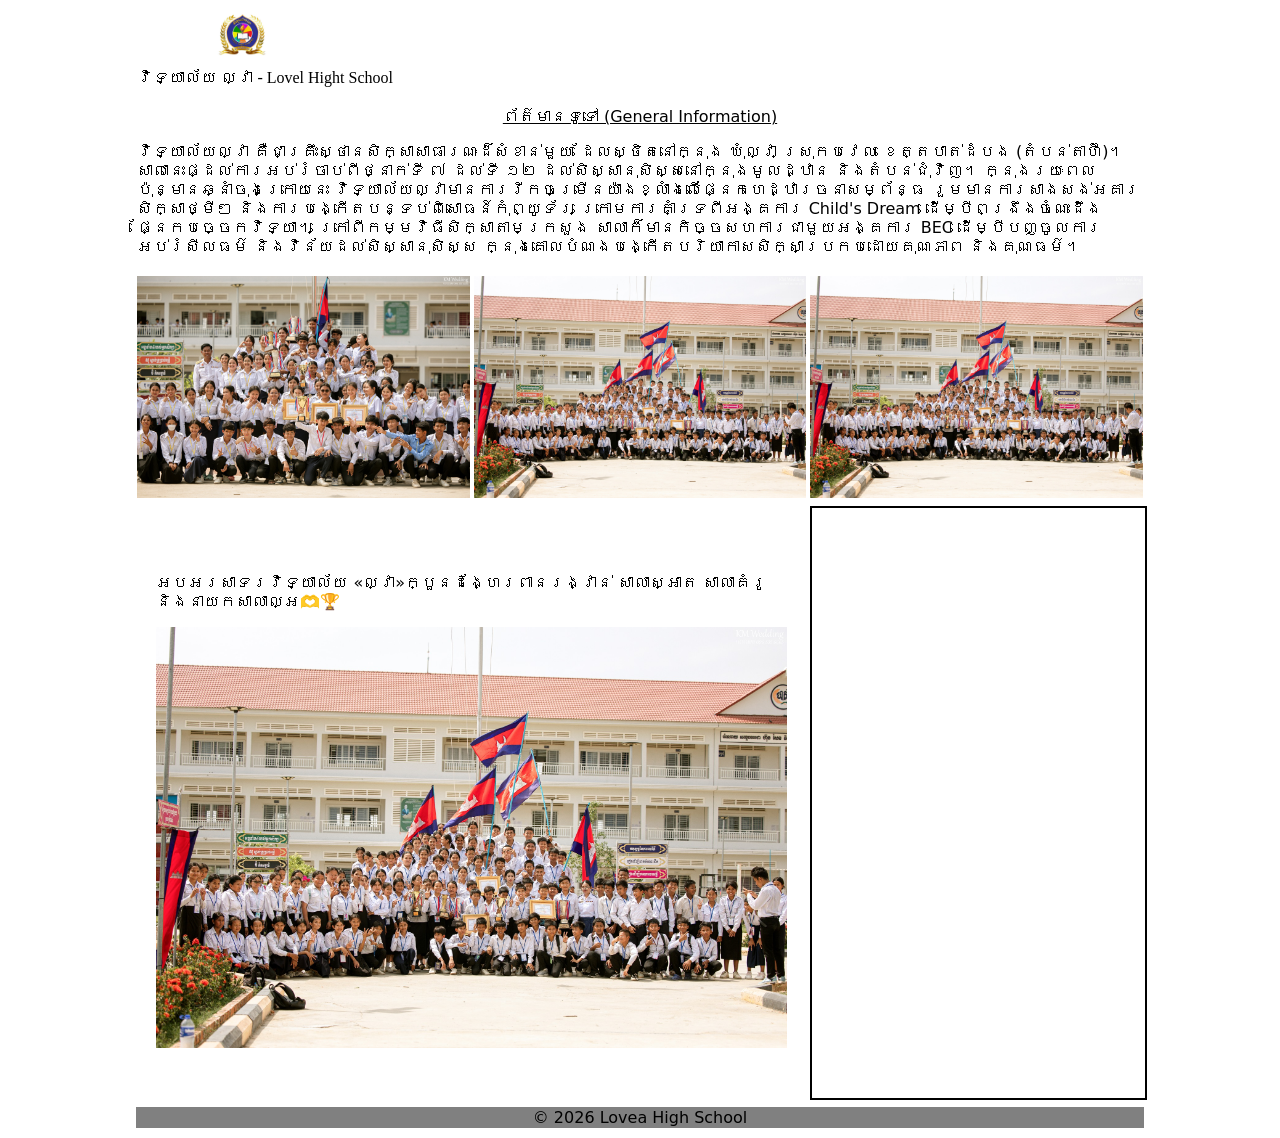
==== index.html @ 881cc549 "hi" ====
<!DOCTYPE html>
<html lang="en">
<head>
    <meta charset="UTF-8">
    <meta name="viewport" content="width=device-width, initial-scale=1.0">
    <title>វិទ្យាល័យល្វា-Lovea Hight School</title>
    <link rel="stylesheet" href="css/style.css">
</head>
<body>
    <table border="0" cellpandding="5" align="center" width="80%">
        <tr>
            <td colspan="4">
                <img src="image/logo_school.jpg" alt="No Image" style="width: 50px; padding-left: 80px;">
            </td>
        </tr>
        <tr>
            <td colspan="4"​ style="font-size: 16px; font-family: 'Khmer M1';">វិទ្យាល័យ ល្វា​ - Lovel Hight School</td>
        </tr>
        <tr>
            <td colspan="4">
                <p class="detail">ព័ត៌មានទូទៅ (General Information)</p>
                <p class="detail01">វិទ្យាល័យល្វា គឺជាគ្រឹះស្ថានសិក្សាសាធារណៈដ៏សំខាន់មួយ ដែលស្ថិតនៅក្នុង ឃុំល្វា ស្រុកបវេល ខេត្តបាត់ដំបង (តំបន់តាហ៊ី)។ សាលានេះផ្ដល់ការអប់រំចាប់ពីថ្នាក់ទី ៧ ដល់ទី ១២ ដល់សិស្សានុសិស្សនៅក្នុងមូលដ្ឋាន និងតំបន់ជុំវិញ។ ក្នុងរយៈពេលប៉ុន្មានឆ្នាំចុងក្រោយនេះ វិទ្យាល័យល្វាមានការរីកចម្រើនយ៉ាងខ្លាំងលើផ្នែកហេដ្ឋារចនាសម្ព័ន្ធ រួមមានការសាងសង់អគារសិក្សាថ្មីៗ និងការបង្កើតបន្ទប់ពិសោធន៍កុំព្យូទ័រ ក្រោមការគាំទ្រពីអង្គការ Child's Dream ដើម្បីពង្រឹងចំណេះដឹងផ្នែកបច្ចេកវិទ្យា។ ក្រៅពីកម្មវិធីសិក្សាតាមក្រសួង សាលាក៏មានកិច្ចសហការជាមួយអង្គការ BEC ដើម្បីបញ្ចូលការអប់រំសីលធម៌ និងវិន័យដល់សិស្សានុសិស្ស ក្នុងគោលបំណងបង្កើតបរិយាកាសសិក្សាប្រកបដោយគុណភាព និងគុណធម៌។</p>
            </td>
        </tr>
        <tr>
            <td>
                <img src="image/detail.jpg" alt="No Image">
            </td>
            <td>
                <img src="image/detail01.jpg" alt="No Image">
            </td>
            <td>
                <img src="image/detail01.jpg" alt="No Image">
            </td>
        </tr>
        <tr>
            <td colspan="2" style="padding: 20px;">
                <p>អបអរសាទរវិទ្យាល័យ «ល្វា»ក្បួនដង្ហែរពានរង្វាន់ សាលាស្អាត សាលាគំរូ និងនាយកសាលាល្អ🫶🏆</p>
                <img src="image/detail01.jpg" alt="No Image" style="height: 100%;">
            </td>
            <td colspan="2">
                <iframe 
                    src="https://www.google.com/maps?q=13.3505627,102.9104758&output=embed"
                    width="100%" 
                    height="590" 
                    style="border:2px solid black;">
                </iframe>
            </td>
        </tr>
        <tr>
            <td class="foodter" colspan="4" style="text-align: center;">© 2026 Lovea High School</td>
        </tr>
    </table>
</body>
</html>
---- css/style.css ----
body{
    background-color: rgb(255, 255, 255);
    font-family: system-ui, -apple-system, BlinkMacSystemFont, 'Segoe UI', Roboto, Oxygen, Ubuntu, Cantarell, 'Open Sans', 'Helvetica Neue', sans-serif;
}
td img {
    width: 100%;
}
td{
    width: 23%;
}
.detail {
    text-align: center;
    text-decoration: underline;
    color: black;
}
.detail01 {
    text-align: left;
}
.foodter{
    background-color: gray;
}
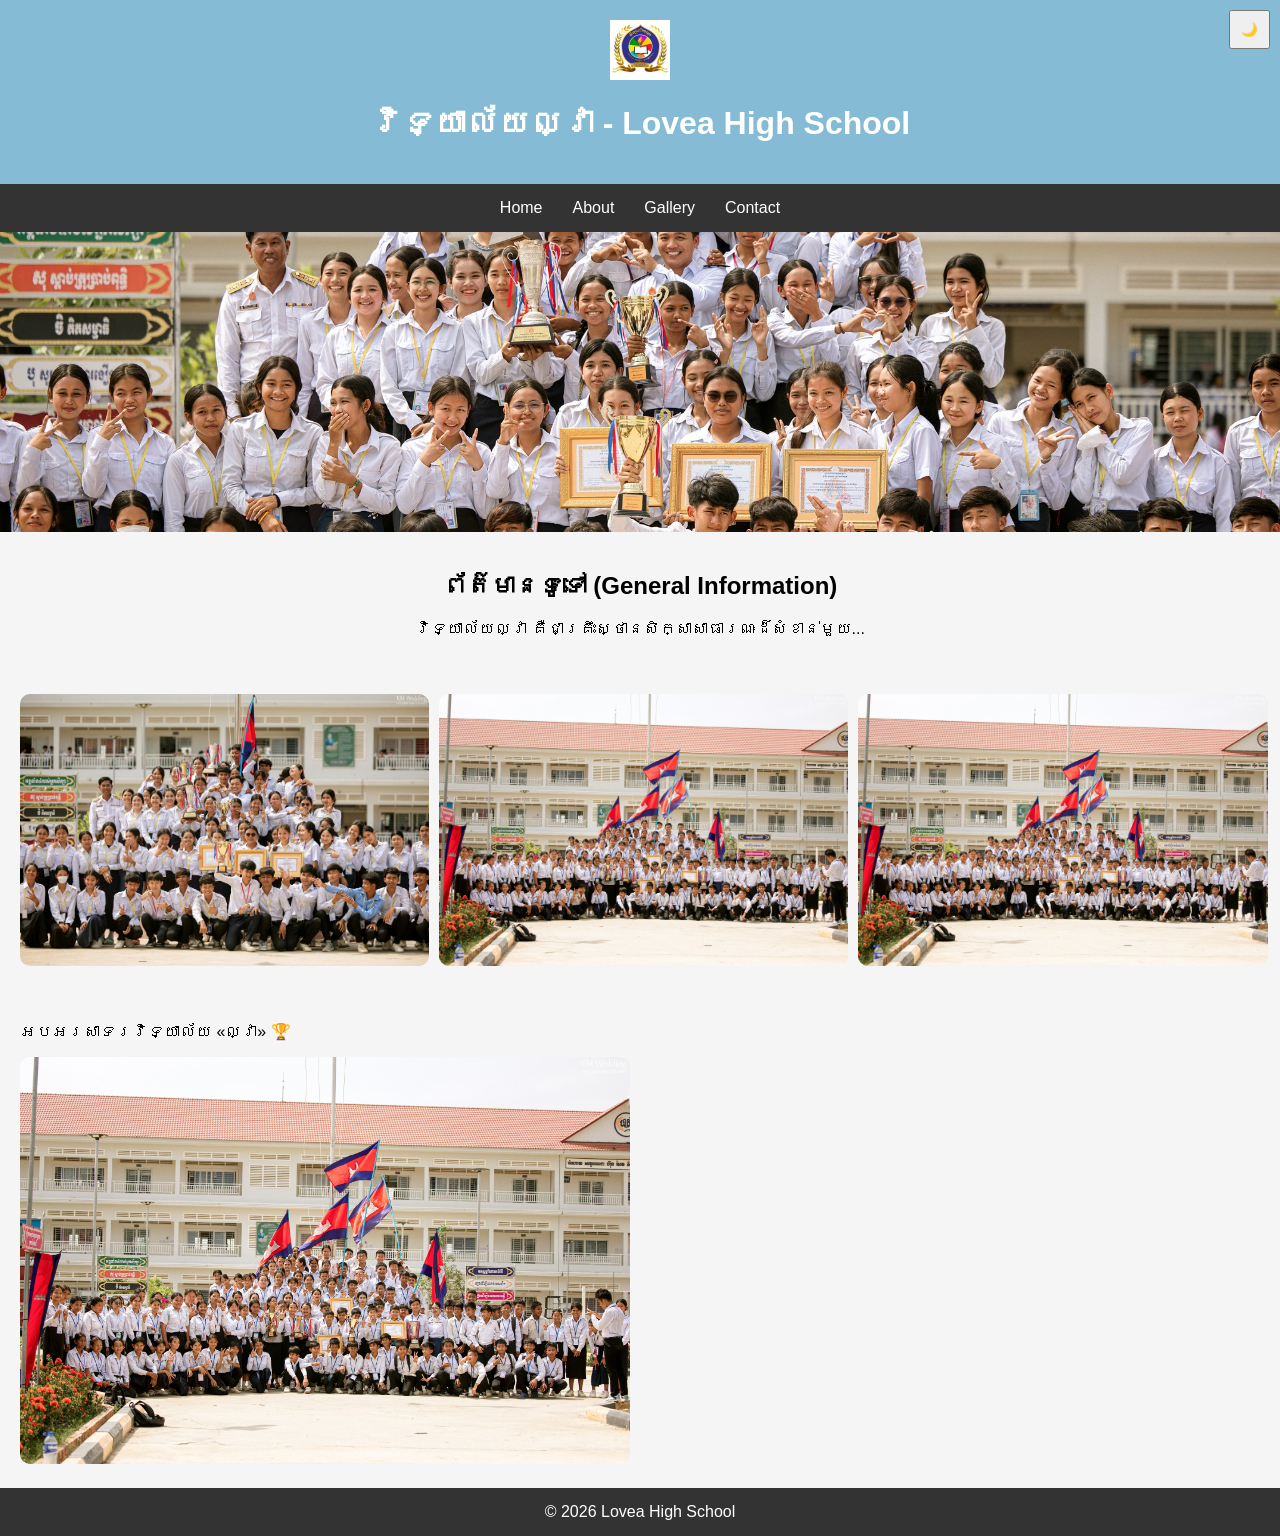
==== commit a63a60fc: "hi" ====
--- a/index.html
+++ b/index.html
@@ -3,53 +3,72 @@
 <head>
     <meta charset="UTF-8">
     <meta name="viewport" content="width=device-width, initial-scale=1.0">
-    <title>វិទ្យាល័យល្វា-Lovea Hight School</title>
+    <title>Lovea High School</title>
     <link rel="stylesheet" href="css/style.css">
 </head>
 <body>
-    <table border="0" cellpandding="5" align="center" width="80%">
-        <tr>
-            <td colspan="4">
-                <img src="image/logo_school.jpg" alt="No Image" style="width: 50px; padding-left: 80px;">
-            </td>
-        </tr>
-        <tr>
-            <td colspan="4"​ style="font-size: 16px; font-family: 'Khmer M1';">វិទ្យាល័យ ល្វា​ - Lovel Hight School</td>
-        </tr>
-        <tr>
-            <td colspan="4">
-                <p class="detail">ព័ត៌មានទូទៅ (General Information)</p>
-                <p class="detail01">វិទ្យាល័យល្វា គឺជាគ្រឹះស្ថានសិក្សាសាធារណៈដ៏សំខាន់មួយ ដែលស្ថិតនៅក្នុង ឃុំល្វា ស្រុកបវេល ខេត្តបាត់ដំបង (តំបន់តាហ៊ី)។ សាលានេះផ្ដល់ការអប់រំចាប់ពីថ្នាក់ទី ៧ ដល់ទី ១២ ដល់សិស្សានុសិស្សនៅក្នុងមូលដ្ឋាន និងតំបន់ជុំវិញ។ ក្នុងរយៈពេលប៉ុន្មានឆ្នាំចុងក្រោយនេះ វិទ្យាល័យល្វាមានការរីកចម្រើនយ៉ាងខ្លាំងលើផ្នែកហេដ្ឋារចនាសម្ព័ន្ធ រួមមានការសាងសង់អគារសិក្សាថ្មីៗ និងការបង្កើតបន្ទប់ពិសោធន៍កុំព្យូទ័រ ក្រោមការគាំទ្រពីអង្គការ Child's Dream ដើម្បីពង្រឹងចំណេះដឹងផ្នែកបច្ចេកវិទ្យា។ ក្រៅពីកម្មវិធីសិក្សាតាមក្រសួង សាលាក៏មានកិច្ចសហការជាមួយអង្គការ BEC ដើម្បីបញ្ចូលការអប់រំសីលធម៌ និងវិន័យដល់សិស្សានុសិស្ស ក្នុងគោលបំណងបង្កើតបរិយាកាសសិក្សាប្រកបដោយគុណភាព និងគុណធម៌។</p>
-            </td>
-        </tr>
-        <tr>
-            <td>
-                <img src="image/detail.jpg" alt="No Image">
-            </td>
-            <td>
-                <img src="image/detail01.jpg" alt="No Image">
-            </td>
-            <td>
-                <img src="image/detail01.jpg" alt="No Image">
-            </td>
-        </tr>
-        <tr>
-            <td colspan="2" style="padding: 20px;">
-                <p>អបអរសាទរវិទ្យាល័យ «ល្វា»ក្បួនដង្ហែរពានរង្វាន់ សាលាស្អាត សាលាគំរូ និងនាយកសាលាល្អ🫶🏆</p>
-                <img src="image/detail01.jpg" alt="No Image" style="height: 100%;">
-            </td>
-            <td colspan="2">
-                <iframe 
-                    src="https://www.google.com/maps?q=13.3505627,102.9104758&output=embed"
-                    width="100%" 
-                    height="590" 
-                    style="border:2px solid black;">
-                </iframe>
-            </td>
-        </tr>
-        <tr>
-            <td class="foodter" colspan="4" style="text-align: center;">© 2026 Lovea High School</td>
-        </tr>
-    </table>
+
+<!-- Dark Mode -->
+<button id="darkToggle">🌙</button>
+
+<!-- Header -->
+<header class="header">
+    <img src="image/logo_school.jpg" class="logo">
+    <h1>វិទ្យាល័យល្វា - Lovea High School</h1>
+</header>
+
+<!-- Navigation -->
+<nav class="nav">
+    <a href="#">Home</a>
+    <a href="#">About</a>
+    <a href="#">Gallery</a>
+    <a href="#">Contact</a>
+</nav>
+
+<!-- Hero / Slider -->
+<section class="slider">
+    <img src="image/detail.jpg" class="slide active">
+    <img src="image/detail01.jpg" class="slide">
+    <img src="image/detail01.jpg" class="slide">
+</section>
+
+<!-- Content -->
+<section class="content">
+    <h2>ព័ត៌មានទូទៅ (General Information)</h2>
+    <p>
+        វិទ្យាល័យល្វា គឺជាគ្រឹះស្ថានសិក្សាសាធារណៈដ៏សំខាន់មួយ...
+    </p>
+</section>
+
+<!-- Gallery -->
+<section class="gallery">
+    <img src="image/detail.jpg">
+    <img src="image/detail01.jpg">
+    <img src="image/detail01.jpg">
+</section>
+
+<!-- Info + Map -->
+<section class="info-map">
+    <div class="info">
+        <p>អបអរសាទរវិទ្យាល័យ «ល្វា» 🏆</p>
+        <img src="image/detail01.jpg">
+    </div>
+
+    <div class="map">
+        <iframe 
+            src="https://www.google.com/maps?q=13.3505627,102.9104758&output=embed"
+            width="100%" 
+            height="100%" 
+            style="border:0;">
+        </iframe>
+    </div>
+</section>
+
+<!-- Footer -->
+<footer>
+    © 2026 Lovea High School
+</footer>
+
+<script src="main.js"></script>
 </body>
 </html>
--- a/css/style.css
+++ b/css/style.css
@@ -1,21 +1,124 @@
-body{
-    background-color: rgb(255, 255, 255);
-    font-family: system-ui, -apple-system, BlinkMacSystemFont, 'Segoe UI', Roboto, Oxygen, Ubuntu, Cantarell, 'Open Sans', 'Helvetica Neue', sans-serif;
+body {
+    margin: 0;
+    font-family: Arial;
+    background: #f5f5f5;
+    transition: 0.3s;
 }
-td img {
+
+/* Dark Mode */
+body.dark {
+    background: #121212;
+    color: white;
+}
+
+/* Header */
+.header {
+    text-align: center;
+    background: #86bbd5;
+    color: white;
+    padding: 20px;
+}
+
+.logo {
+    width: 60px;
+}
+
+/* Nav */
+.nav {
+    display: flex;
+    justify-content: center;
+    background: #333;
+}
+
+.nav a {
+    color: white;
+    padding: 15px;
+    text-decoration: none;
+}
+
+.nav a:hover {
+    background: #555;
+}
+
+/* Slider */
+.slider {
+    position: relative;
+    height: 300px;
+    overflow: hidden;
+}
+
+.slide {
+    position: absolute;
     width: 100%;
+    height: 300px;
+    object-fit: cover;
+    opacity: 0;
+    transition: 1s;
 }
-td{
-    width: 23%;
+
+.slide.active {
+    opacity: 1;
 }
-.detail {
+
+/* Content */
+.content {
+    padding: 20px;
     text-align: center;
-    text-decoration: underline;
-    color: black;
 }
-.detail01 {
-    text-align: left;
+
+/* Gallery */
+.gallery {
+    display: flex;
+    gap: 10px;
+    padding: 20px;
 }
-.foodter{
-    background-color: gray;
+
+.gallery img {
+    width: 33%;
+    border-radius: 10px;
+    transition: 0.3s;
+}
+
+.gallery img:hover {
+    transform: scale(1.05);
+}
+
+/* Info + Map */
+.info-map {
+    display: flex;
+    gap: 20px;
+    padding: 20px;
+}
+
+.info {
+    width: 50%;
+}
+
+.info img {
+    width: 100%;
+    border-radius: 10px;
+}
+
+.map {
+    width: 50%;
+    height: 400px;
+    border-radius: 10px;
+    overflow: hidden;
+}
+
+/* Footer */
+footer {
+    text-align: center;
+    padding: 15px;
+    background: #333;
+    color: white;
+}
+
+/* Dark Button */
+#darkToggle {
+    position: fixed;
+    top: 10px;
+    right: 10px;
+    padding: 10px;
+    cursor: pointer;
 }
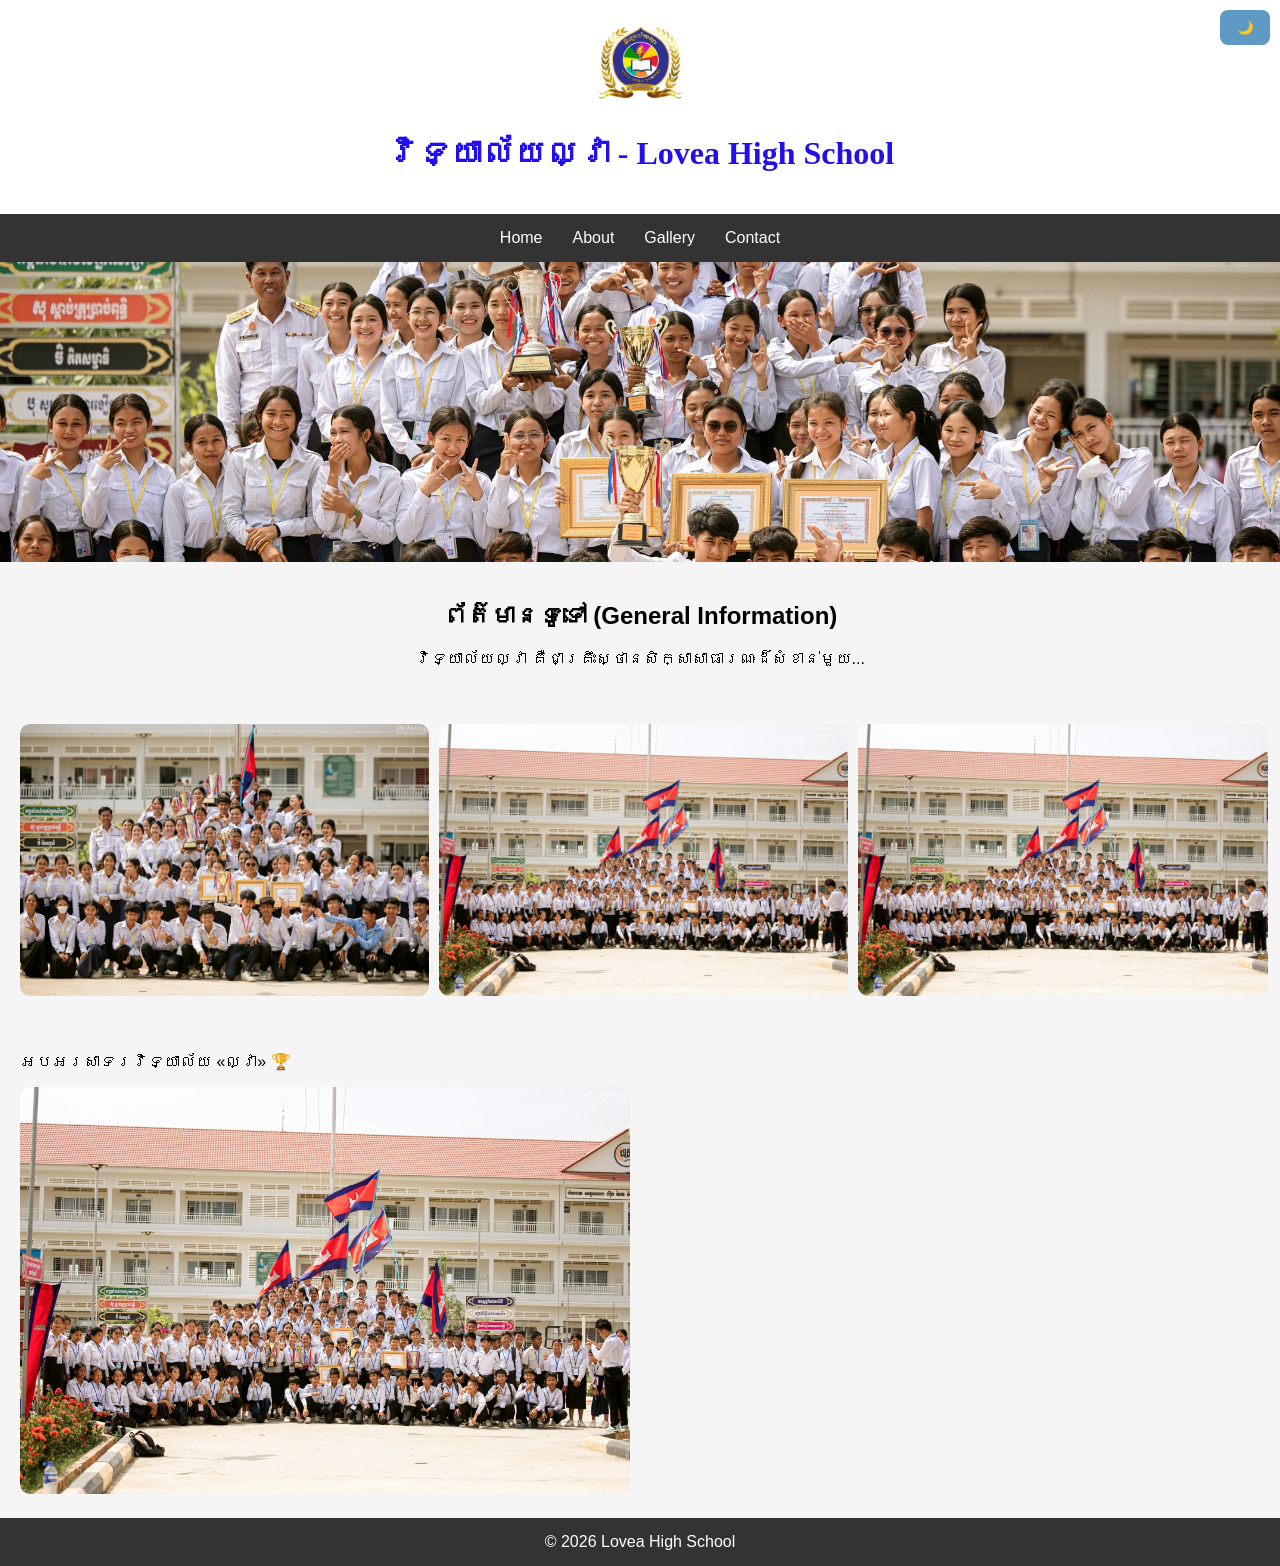
==== commit b250b958: "hi" ====
--- a/index.html
+++ b/index.html
@@ -14,7 +14,7 @@
 <!-- Header -->
 <header class="header">
     <img src="image/logo_school.jpg" class="logo">
-    <h1>វិទ្យាល័យល្វា - Lovea High School</h1>
+    <h1 style="font-family: 'Khmer M1';">វិទ្យាល័យល្វា - Lovea High School</h1>
 </header>
 
 <!-- Navigation -->
--- a/css/style.css
+++ b/css/style.css
@@ -14,13 +14,13 @@
 /* Header */
 .header {
     text-align: center;
-    background: #86bbd5;
-    color: white;
+    background: white;
+    color: rgb(34, 15, 238);
     padding: 20px;
 }
 
 .logo {
-    width: 60px;
+    width: 90px;
 }
 
 /* Nav */
@@ -121,4 +121,13 @@
     right: 10px;
     padding: 10px;
     cursor: pointer;
+}
+button {
+    border: 0px;
+    background-color: rgb(94, 154, 195);
+    border-radius: 8px;
+    width: 50px;
+}
+button:hover{
+    background-color: antiquewhite;
 }
